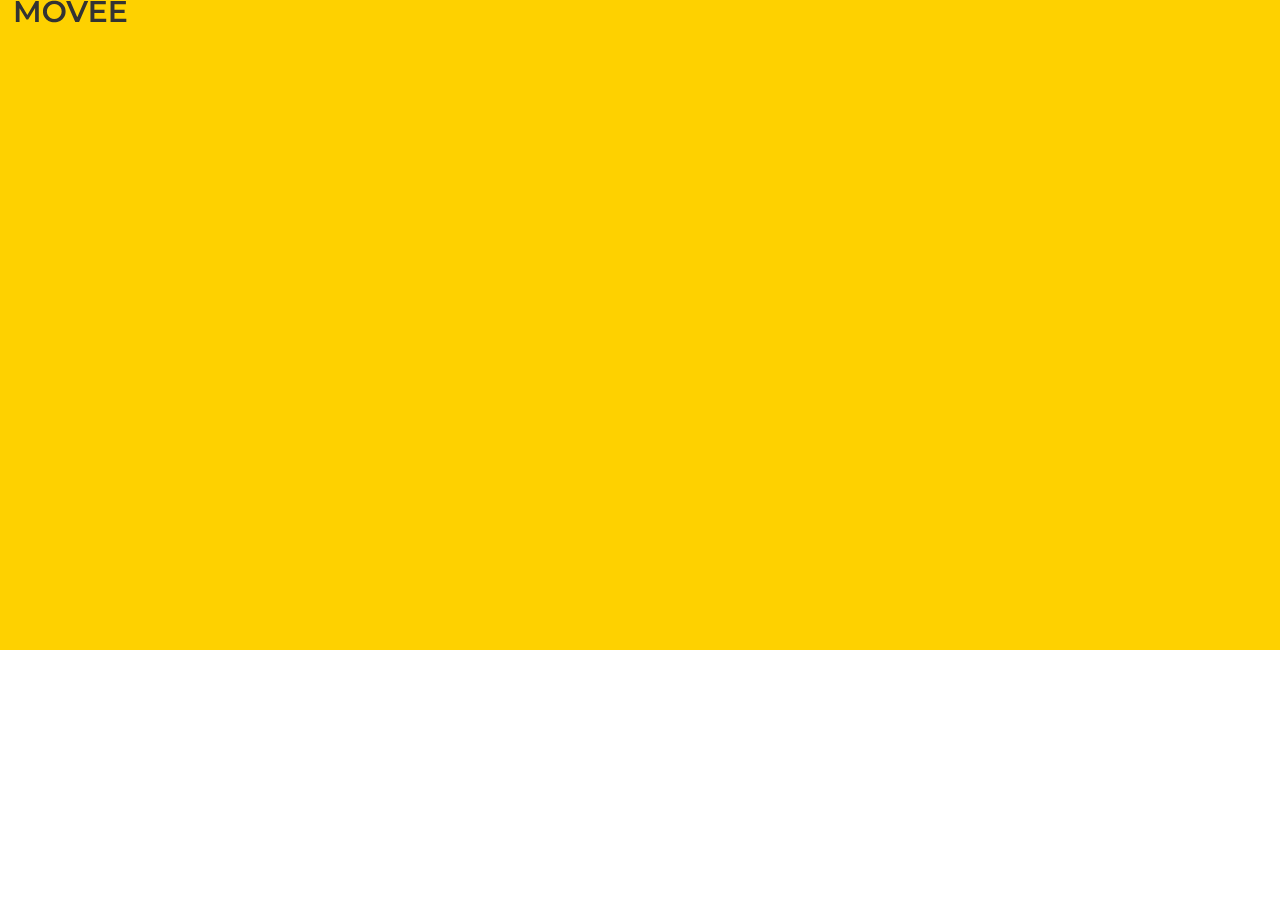
==== ct-2/index.html @ 294dccf1 "commit" ====
<!DOCTYPE html>
<html lang="en">

<head>
    <meta charset="UTF-8">
    <meta http-equiv="X-UA-Compatible" content="IE=edge">
    <meta name="viewport" content="width=device-width, initial-scale=1.0">
    <title>Document</title>
    <link rel="stylesheet" href="./style.css">
    <link href="https://fonts.googleapis.com/css?family=Montserrat:100,200,300,regular,500,600,700,800,900,100italic,200italic,300italic,italic,500italic,600italic,700italic,800italic,900italic" rel="stylesheet" />
</head>

<body>
    <div class="wrapper">
        <header class="header">
            <div class="container">
                <div class="nav-container">
                    <div class="logo">
                        <img src="./img/MOVEE.svg" alt="">
                    </div>
                </div>
            </div>
        </header>
    </div>
    <script src="./index.js"></script>
</body>

</html>
---- ct-2/style.css ----
/* reset */

*,
*::after,
*::before {
    padding: 0;
    margin: 0;
    border: 0;
    box-sizing: border-box;
}

a {
    text-decoration: none;
}

ul,
ol,
li {
    list-style: none;
}

h1,
h2,
h3,
h4,
h5,
h6 {
    font-weight: inherit;
    font-size: inherit;
}

html,
body {
    height: 100%;
    line-height: 1;
    font-size: 16px;
    color: #000;
    font-family: ;
    scroll-behavior: smooth;
}


/* reset */

.wrapper {
    min-height: 100%;
    overflow: hidden;
}

.container {
    width: 1312px;
    padding: 0px 15px 0px 15px;
    margin: 0px auto;
    box-sizing: content-box;
}

.header {
    background: #FED100;
    height: 650px;
}
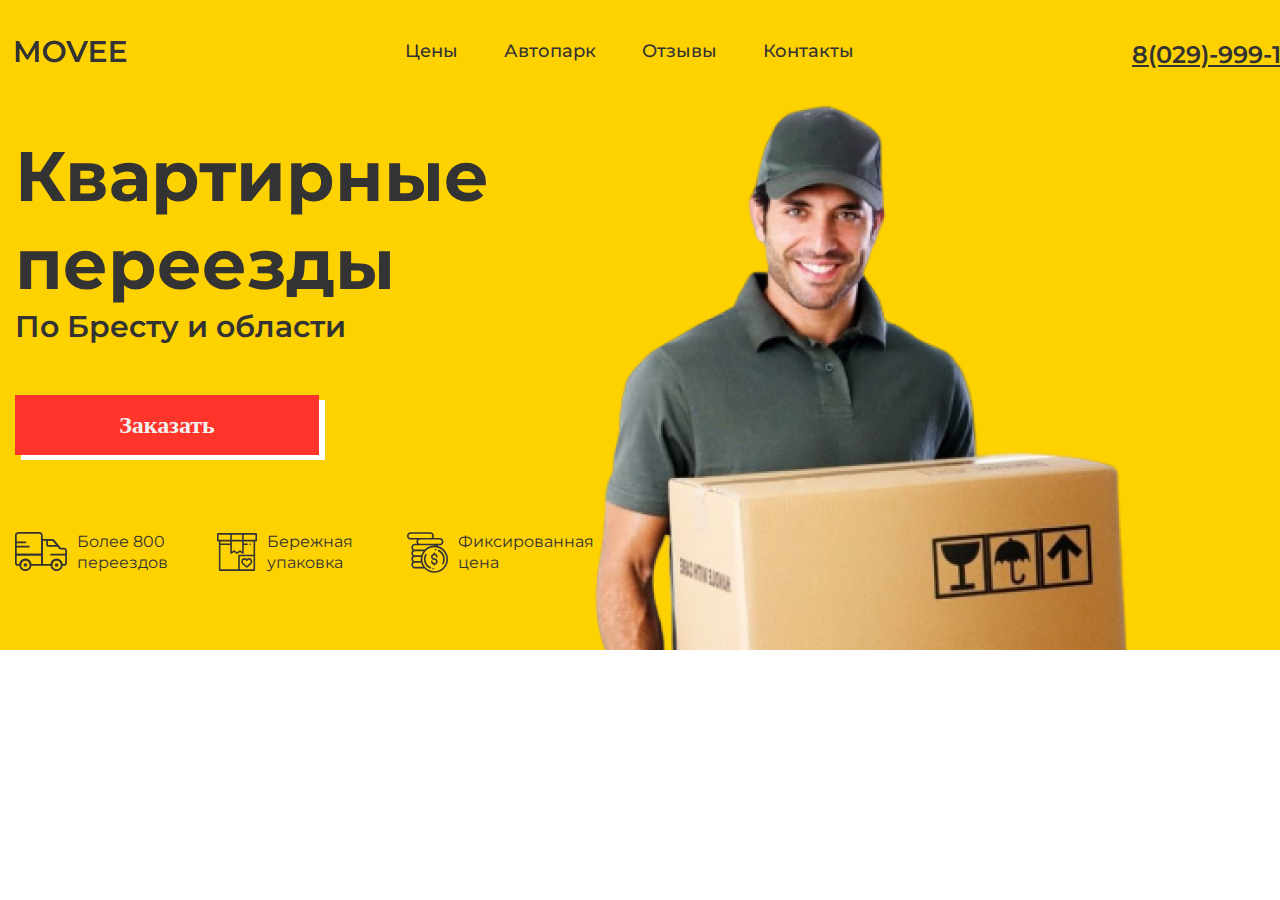
==== commit 730426ed: "commit" ====
--- a/ct-2/index.html
+++ b/ct-2/index.html
@@ -18,6 +18,38 @@
                     <div class="logo">
                         <img src="./img/MOVEE.svg" alt="">
                     </div>
+                    <nav class="nav">
+                        <ul>
+                            <li>Цены</li>
+                            <li>Автопарк</li>
+                            <li>Отзывы</li>
+                            <li>Контакты</li>
+                        </ul>
+                    </nav>
+                    <div class="number">
+                        <span>8(029)-999-12-13</span>
+                    </div>
+                </div>
+                <div class="head-main">
+                    <h1>Квартирные переезды</h1>
+                    <span>По Бресту и области</span>
+                    <div class="head-btn">
+                        <button>Заказать</button>
+                    </div>
+                    <div class="head-adv">
+                        <div class="head-adv-item">
+                            <img src="./img/truck.svg" alt="truck">
+                            <p>Более 800 переездов</p>
+                        </div>
+                        <div class="head-adv-item">
+                            <img src="./img/triggerTwo.svg" alt="truck">
+                            <p>Бережная упаковка</p>
+                        </div>
+                        <div class="head-adv-item">
+                            <img src="./img/money.svg" alt="truck">
+                            <p>Фиксированная цена</p>
+                        </div>
+                    </div>
                 </div>
             </div>
         </header>
--- a/ct-2/style.css
+++ b/ct-2/style.css
@@ -34,9 +34,9 @@
     height: 100%;
     line-height: 1;
     font-size: 16px;
-    color: #000;
-    font-family: ;
+    font-family: Montserrat;
     scroll-behavior: smooth;
+    color: #333333;
 }
 
 
@@ -57,4 +57,98 @@
 .header {
     background: #FED100;
     height: 650px;
+    background-image: url(./img/man.png);
+    background-repeat: no-repeat;
+    background-size: auto;
+    background-position-x: 80%;
+    background-position-y: 100%;
+}
+
+.nav-container {
+    padding: 40px 0px 0px 0px;
+    display: flex;
+    flex-direction: row;
+    justify-content: space-between;
+}
+
+.nav ul {
+    display: flex;
+    flex-direction: row;
+    gap: 46px;
+    font-weight: 500;
+    font-size: 18px;
+    line-height: 22px;
+}
+
+.number span {
+    font-weight: 600;
+    font-size: 24px;
+    line-height: 29px;
+    text-decoration: underline;
+}
+
+.head-main h1 {
+    padding: 63px 0px 0px 0px;
+    font-weight: 700;
+    font-size: 70px;
+    line-height: 126.9%;
+    max-width: 480px;
+}
+
+.head-main span {
+    padding: 23px 0px 0px 0px;
+    font-weight: 600;
+    font-size: 30px;
+    line-height: 37px;
+}
+
+.head-btn {
+    padding: 50px 0px 0px 0px;
+}
+
+.head-btn button {
+    position: relative;
+    display: inline-block;
+    width: 304px;
+    height: 60px;
+    color: #f2f2f2;
+    text-align: center;
+    font-weight: 600;
+    font-size: 24px;
+    line-height: 29px;
+    font-family: 'Montserat';
+    background: #FF352B;
+    box-shadow: 6px 5px 0 white;
+    transition: .4s;
+}
+
+.head-btn button:hover {
+    background: #FF772B;
+}
+
+.head-btn button:active {
+    box-shadow: none;
+    -webkit-transform: translate(7px, 8px);
+    transform: translate(7px, 8px);
+}
+
+.head-adv {
+    display: flex;
+    flex-direction: row;
+    padding: 76px 0px 0px 0px;
+    gap: 10px;
+}
+
+.head-adv-item {
+    display: flex;
+    flex-direction: row;
+    align-items: center;
+    gap: 10px;
+}
+
+.head-adv-item p {
+    font-weight: 400;
+    font-size: 16px;
+    line-height: 21px;
+    max-width: 130px;
 }